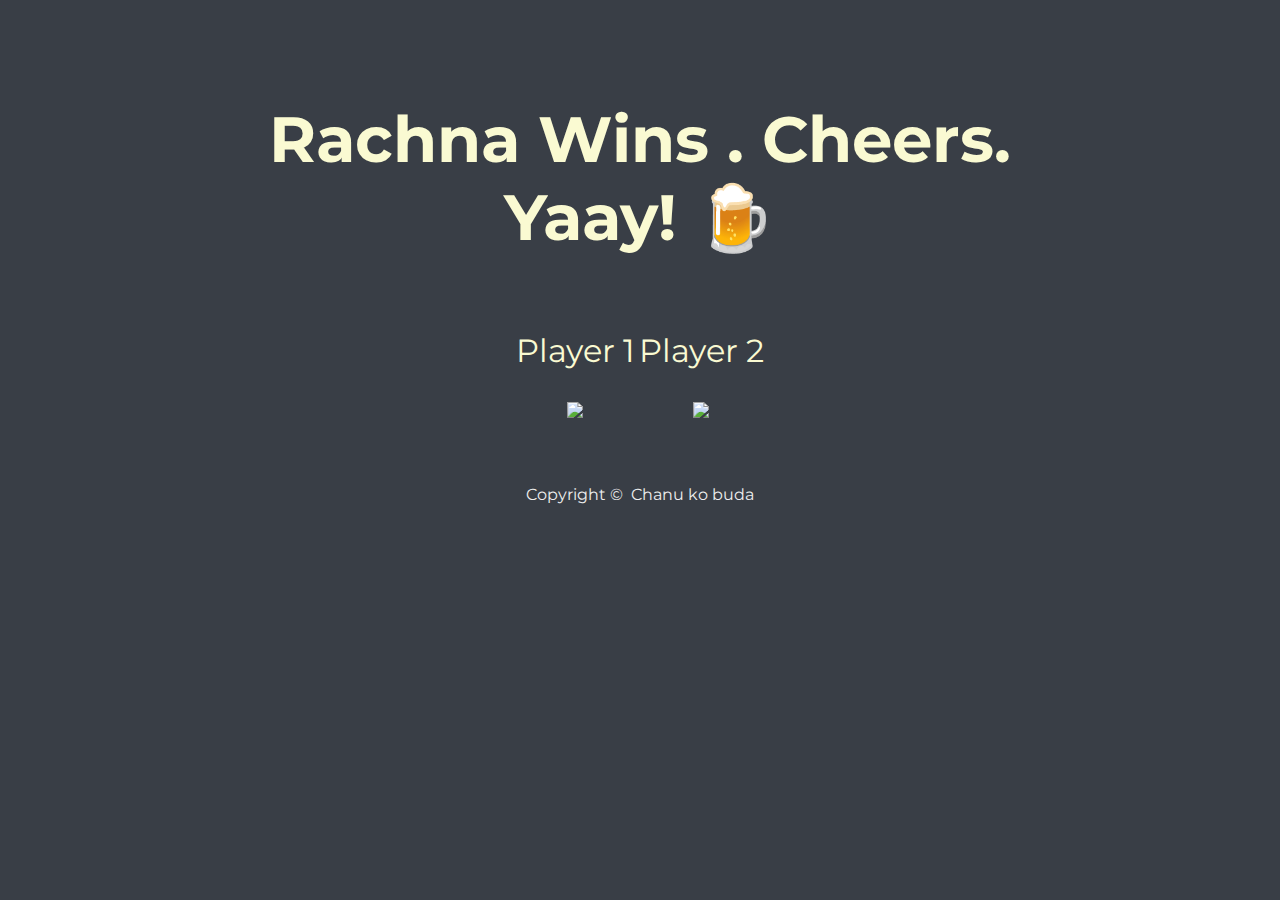
==== index.html @ 35158b32 "Add files via upload" ====
<!DOCTYPE html>
<html lang="en" dir="ltr">
  <head>
    <meta charset="utf-8" />
    <title>Dicee</title>
    <link rel="stylesheet" href="styles.css" />
  </head>
  <body>
    <div class="container">
      <h1></h1>

      <div class="dice">
        <p>Player 1</p>
        <img class="img1" src="/" />
      </div>

      <div class="dice">
        <p>Player 2</p>
        <img class="img2" src="/" />
      </div>
    </div>
    <script src="/index.js"></script>
    <footer>Copyright © &nbsp;Chanu ko buda</footer>
  </body>
</html>
---- styles.css ----
@import url("https://fonts.googleapis.com/css2?family=Montserrat&display=swap");

.container {
  width: 70%;
  margin: auto;
  text-align: center;
}

.dice {
  text-align: center;
  display: inline-block;
}

body {
  margin-top: 100px;
  background-color: #393e46;
  font-family: "Montserrat", sans-serif;
  color: lightgoldenrodyellow;
}

h1 {
  font-size: 4rem;
}

p {
  font-size: 2rem;
}

img {
  width: 80%;
}

footer {
  margin-top: 5%;
  color: #eeeeee;
  text-align: center;
}
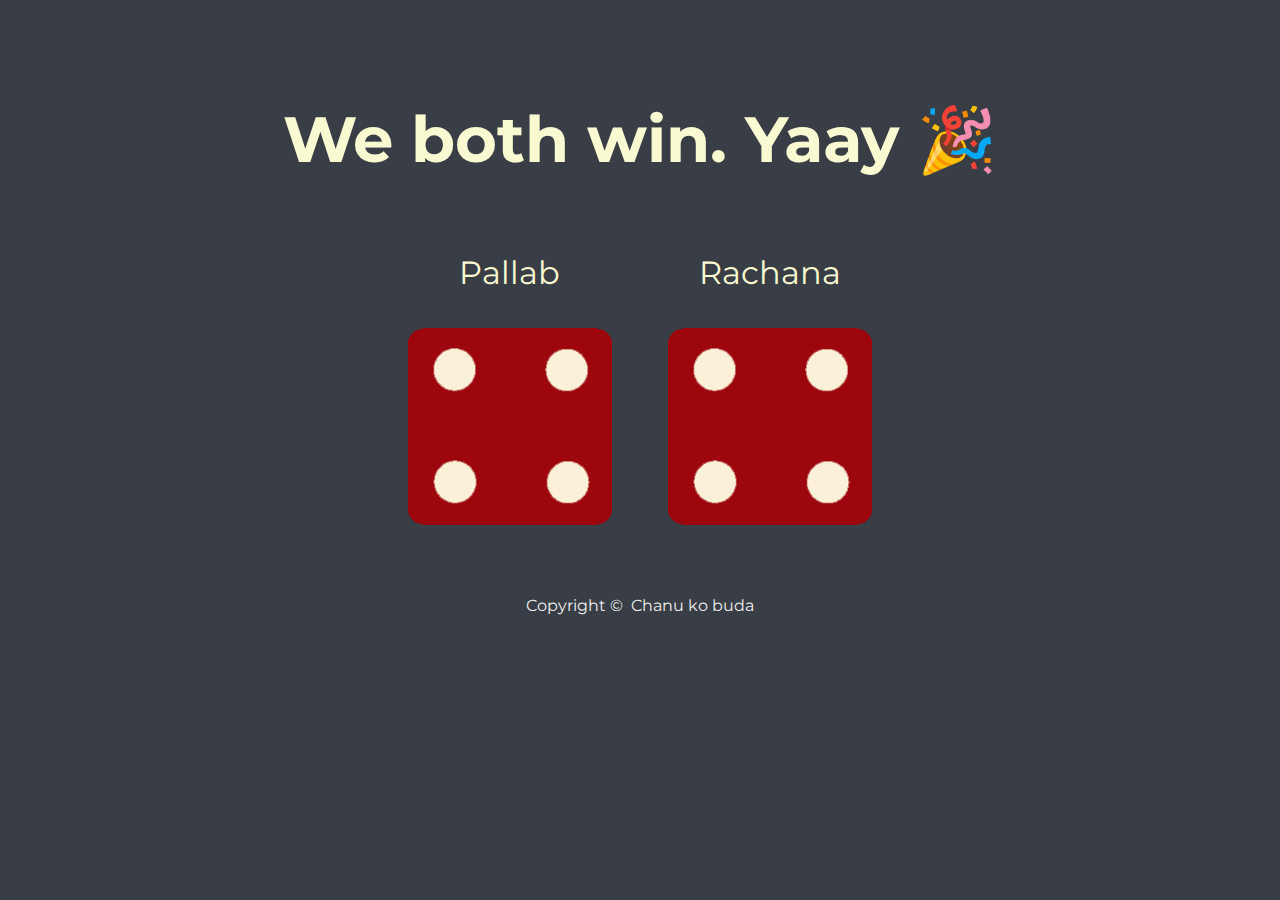
==== commit f4b604e9: "Update index.html" ====
--- a/index.html
+++ b/index.html
@@ -10,12 +10,12 @@
       <h1></h1>
 
       <div class="dice">
-        <p>Player 1</p>
+        <p>Pallab</p>
         <img class="img1" src="/" />
       </div>
 
       <div class="dice">
-        <p>Player 2</p>
+        <p>Rachana</p>
         <img class="img2" src="/" />
       </div>
     </div>
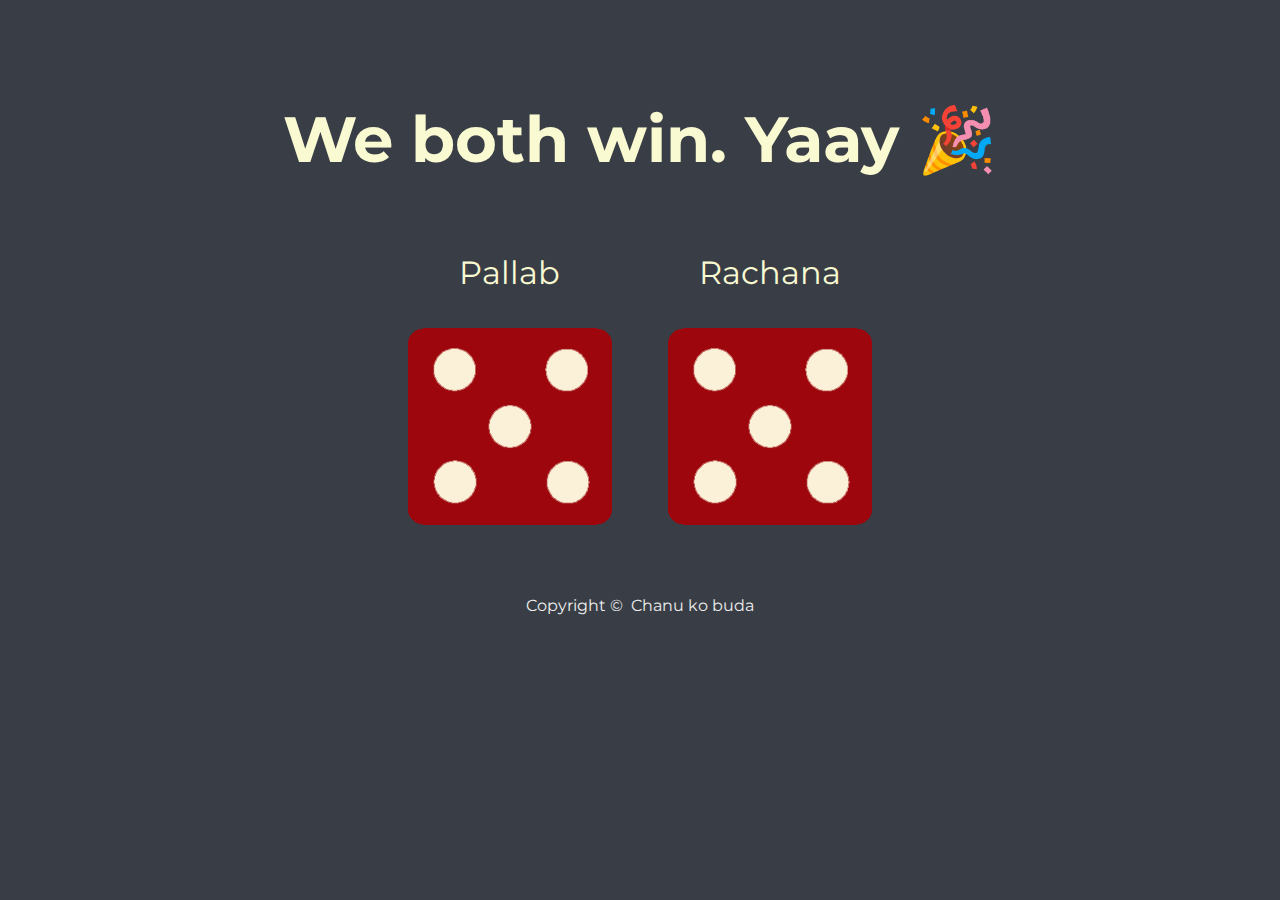
==== commit 9a9e4b7b: "Update index.html" ====
--- a/index.html
+++ b/index.html
@@ -19,7 +19,7 @@
         <img class="img2" src="/" />
       </div>
     </div>
-    <script src="/index.js"></script>
+    <script src="index.js"></script>
     <footer>Copyright © &nbsp;Chanu ko buda</footer>
   </body>
 </html>
